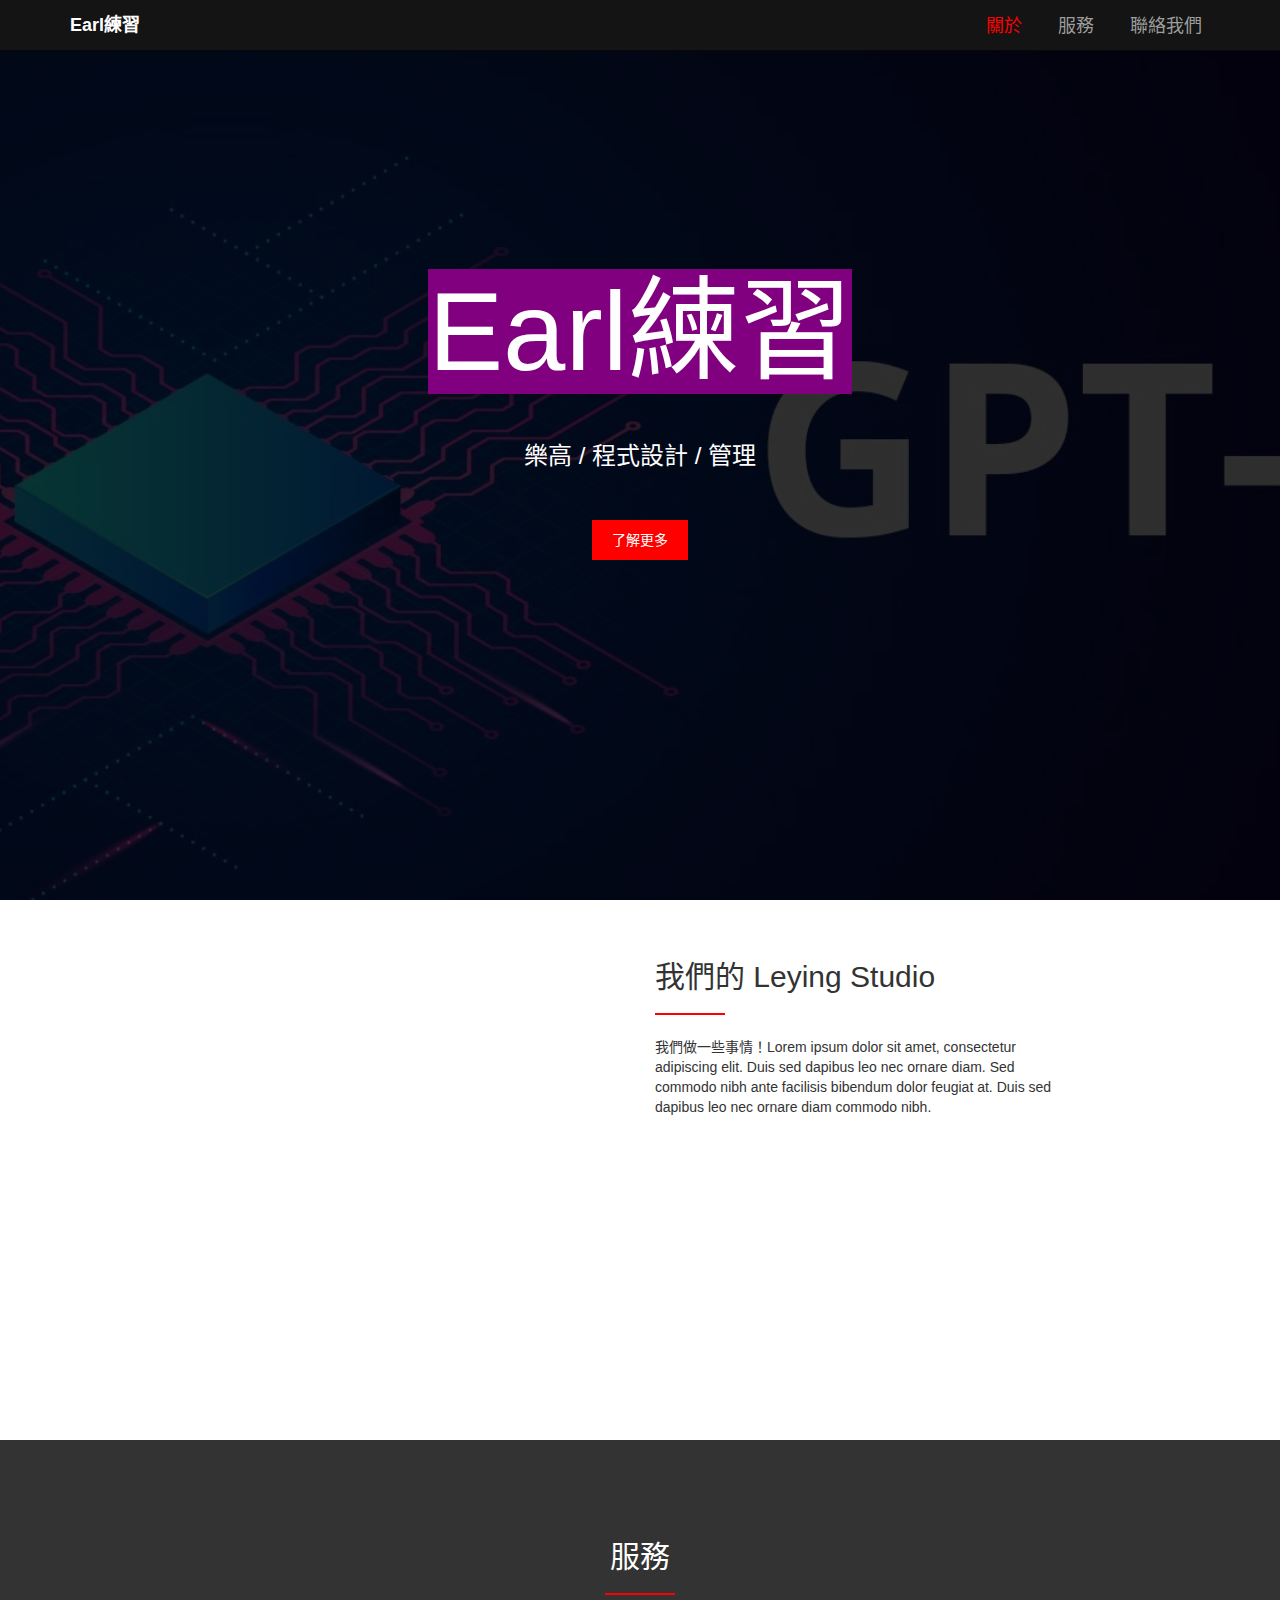
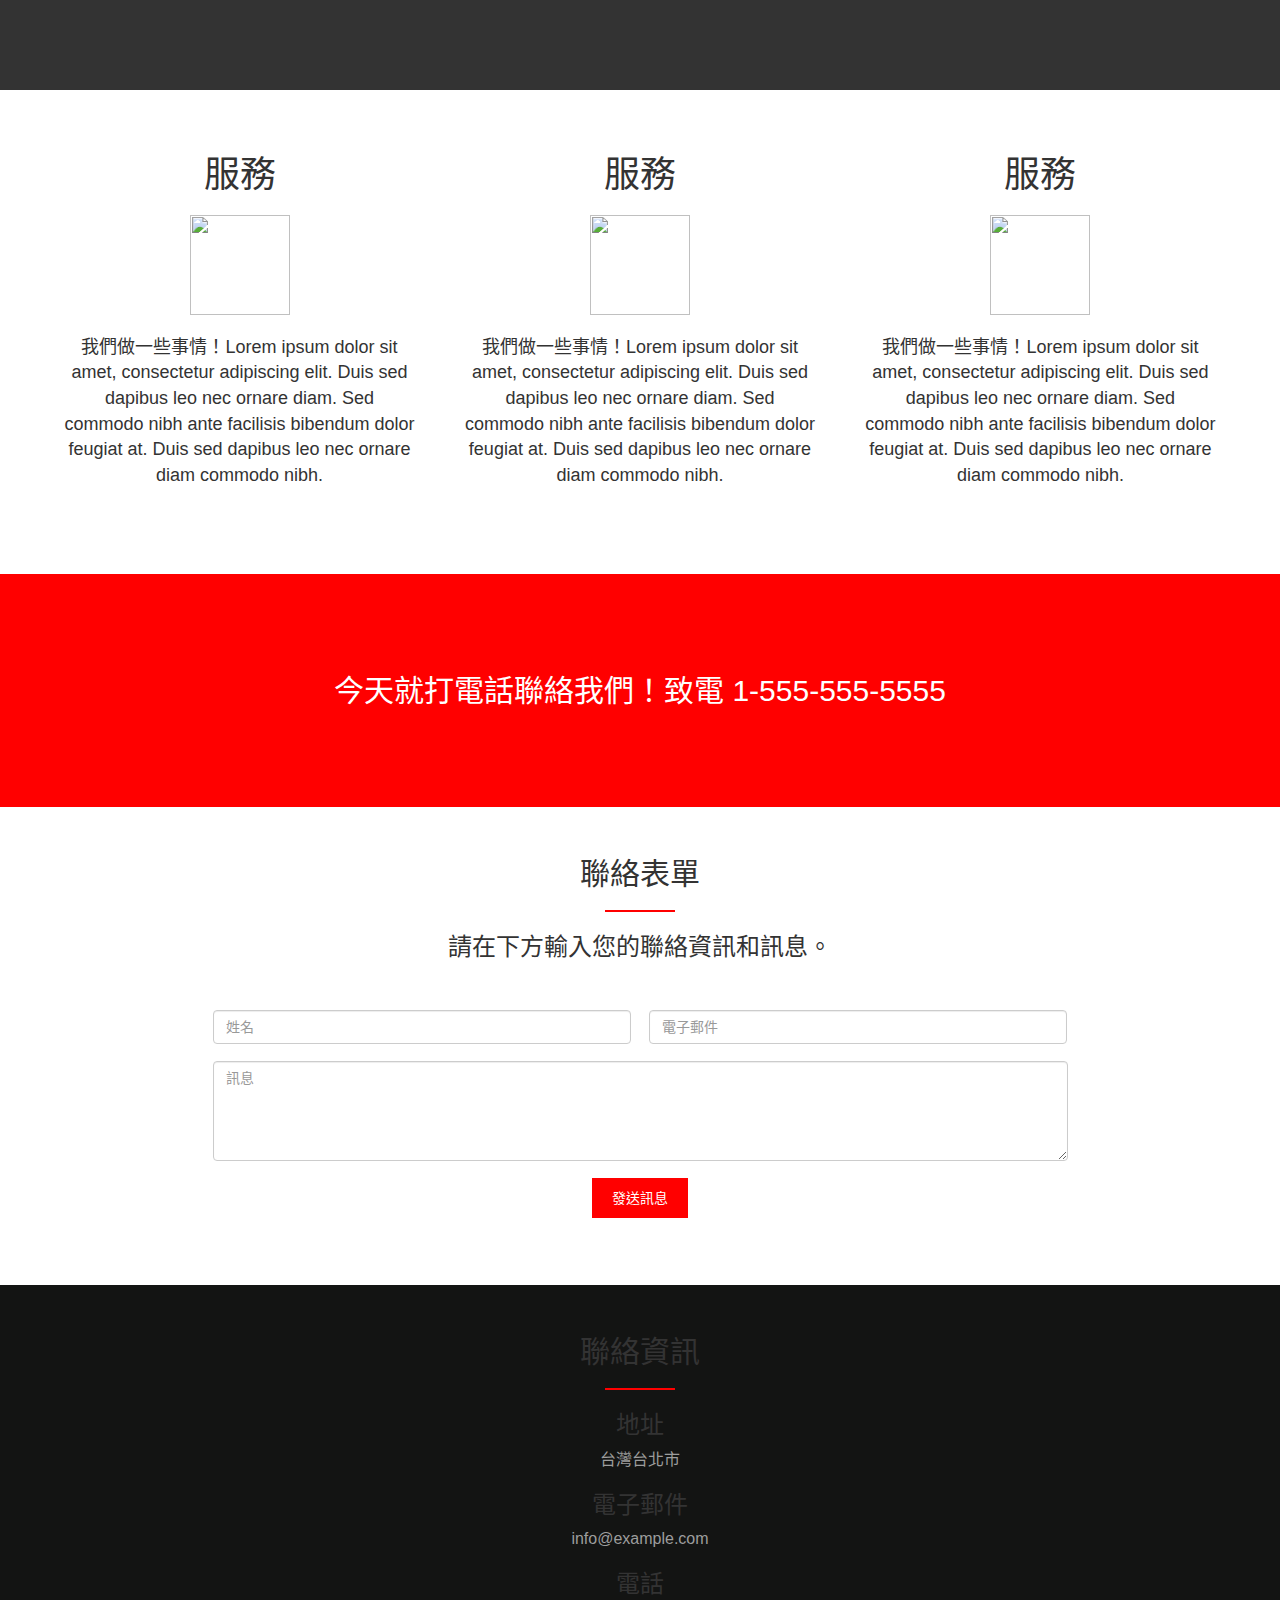
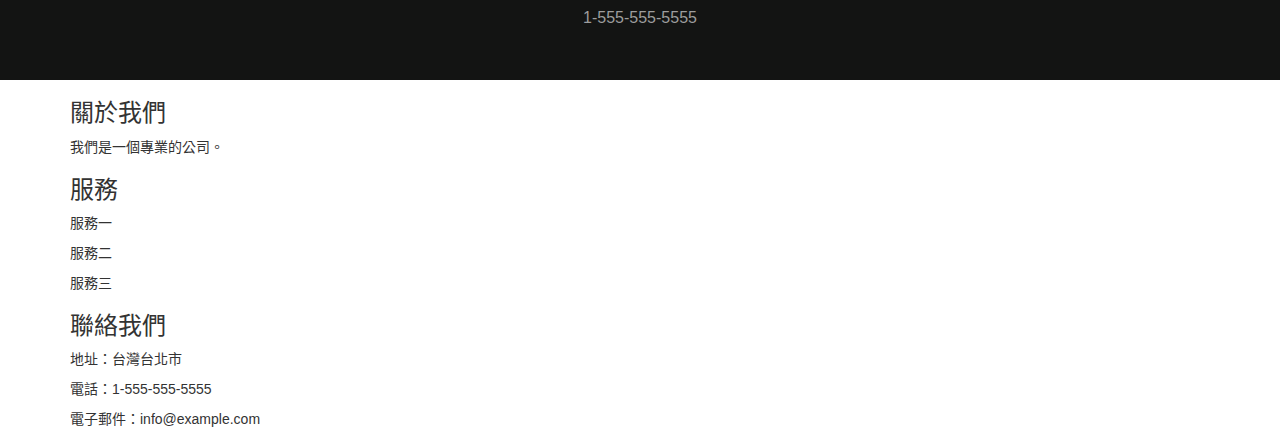
==== index.htm @ ca327021 "Add files via upload" ====
<!DOCTYPE html>
<html lang="zh-TW">
<head>
  <meta charset="UTF-8">
  <title>Earl練習</title>
  <link rel='stylesheet' href='https://fonts.googleapis.com/css?family=Open+Sans'>
  <link rel='stylesheet' href='https://maxcdn.bootstrapcdn.com/bootstrap/3.3.7/css/bootstrap.min.css'>
  <link rel="stylesheet" href="./style.css">
  <style>
    /* 自訂的樣式 */
  </style>
</head>
<body>
<!-- 頁面內容 -->
<!-- 導覽列 -->
<nav id="navigation" class="navbar navbar-inverse navbar-fixed-top">
  <div class="container">
    <div class="navbar-header">
      <a class="navbar-brand" href="#">Earl練習</a>
      <button type="button" class="navbar-toggle collapsed" data-toggle="collapse" data-target="#navbarButtons" aria-expanded="false">
        <span class="sr-only">Toggle navigation</span>
        <span class="icon-bar"></span>
        <span class="icon-bar"></span>
        <span class="icon-bar"></span>
      </button>
    </div>
    <div class="collapse navbar-collapse" id="navbarButtons">          
      <ul class="nav navbar-nav navbar-right">
        <li id="navAbout" class="btn navbar-btn navActive">關於</li>
        <li id="navServices" class="btn navbar-btn">服務</li>
        <li id="navContact" class="btn navbar-btn">聯絡我們</li>
      </ul>
    </div>
  </div>
</nav>

<!-- 頁面頂部圖片 -->
<div class="parallaxTop">
  <div class="jumboBanner shadow">
    <h1 class="banner"><span style="background-color: purple; color: white;">Earl練習</span></h1>
    <h3 class="motto">樂高 / 程式設計 / 管理</h3>
    <button id="bannerBtn" class="bannerBtn">了解更多</button>
  </div>
</div>

<!-- 關於區塊 -->
<div id="aboutBlock" class="container">
  <div id="aboutRow" class="row">
    <div class="aboutLeft col-xs-12 col-sm-6 cloak">
      <div class="row">
        <div class="col-md-3"></div>
        <div class="aboutImg col-md-9"></div>
      </div>
    </div>
    <div class="aboutRight col-xs-12 col-sm-6">
      <div class="row">
        <div class="col-md-9">            
          <h2>我們的 Leying Studio</h2>
          <hr />
          <p>我們做一些事情！Lorem ipsum dolor sit amet, consectetur adipiscing elit. Duis sed dapibus leo nec ornare diam. Sed commodo nibh ante facilisis bibendum dolor feugiat at. Duis sed dapibus leo nec ornare diam commodo nibh.</p>
        </div>
      </div>
      <div class="col-md-3"></div>          
    </div>
  </div>
</div>

<!-- 服務區塊 -->
<div id="servicesRow" class="parallaxSection">
  <div class="shadowSection">
    <h2>服務</h2>
    <hr />
  </div>
</div>
<div id="serviceBlocks" class="row">
  <div class="container">
    <div class="serviceBlock col-md-4">
      <h1>服務</h1>
      <img src="https://cdn0.iconfinder.com/data/icons/thinico/88/thinico-17-512.png" />
      <p>我們做一些事情！Lorem ipsum dolor sit amet, consectetur adipiscing elit. Duis sed dapibus leo nec ornare diam. Sed commodo nibh ante facilisis bibendum dolor feugiat at. Duis sed dapibus leo nec ornare diam commodo nibh.</p>
    </div>
    <div class="serviceBlock col-md-4">
      <h1>服務</h1>
      <img src="https://cdn0.iconfinder.com/data/icons/thinico/88/thinico-17-512.png" />
      <p>我們做一些事情！Lorem ipsum dolor sit amet, consectetur adipiscing elit. Duis sed dapibus leo nec ornare diam. Sed commodo nibh ante facilisis bibendum dolor feugiat at. Duis sed dapibus leo nec ornare diam commodo nibh.</p>
    </div>
    <div class="serviceBlock col-md-4">
      <h1>服務</h1>
      <img src="https://cdn0.iconfinder.com/data/icons/thinico/88/thinico-17-512.png" />
      <p>我們做一些事情！Lorem ipsum dolor sit amet, consectetur adipiscing elit. Duis sed dapibus leo nec ornare diam. Sed commodo nibh ante facilisis bibendum dolor feugiat at. Duis sed dapibus leo nec ornare diam commodo nibh.</p>
    </div>
  </div>
</div>

<!-- 聯絡表單 -->
<div id="phoneContact" class="phoneContact row">
  <div class="container">
    <h2>今天就打電話聯絡我們！致電 1-555-555-5555</h2>
  </div>
</div> 
<div class="container">               
  <div id="contactRow" class="contactForm row">
    <h2>聯絡表單</h2>
    <hr />
    <h3>請在下方輸入您的聯絡資訊和訊息。</h3>
    <form name="contactForm" class="form-group" action="#" method="POST">
      <input id="formName" name="name" class="inputInline form-control" type="text" placeholder="姓名" required />
      <input id="formEmail" name="email" class="inputInline form-control" type="email" placeholder="電子郵件" required />
      <textarea id="formMessage" name="message" class="form-control" type="text" placeholder="訊息" required></textarea>
      <input name="submit" class="bannerBtn" type="submit" value="發送訊息" />
    </form>
  </div>        
</div>

<!-- 聯絡資訊 -->
<div id="contactInfo" class="row">
  <div class="container">
    <div class="contactStack">
      <h2>聯絡資訊</h2>
      <hr />
      <div class="contactCol">
        <h3>地址</h3>
        <p>台灣台北市</p>
      </div>
      <div class="contactCol">
        <h3>電子郵件</h3>
        <p>info@example.com</p>
      </div>
      <div class="contactCol">
        <h3>電話</h3>
        <p>1-555-555-5555</p>
      </div>
    </div>
  </div>
</div>

<!-- 頁尾 -->
<footer id="footer" class="row">
  <div class="container">
    <div class="footerStack">
      <div class="footerCol">
        <h3>關於我們</h3>
        <p>我們是一個專業的公司。</p>
      </div>
      <div class="footerCol">
        <h3>服務</h3>
        <p>服務一</p>
        <p>服務二</p>
        <p>服務三</p>
      </div>
      <div class="footerCol">
        <h3>聯絡我們</h3>
        <p>地址：台灣台北市</p>
        <p>電話：1-555-555-5555</p>
        <p>電子郵件：info@example.com</p>
      </div>
    </div>
  </div>
</footer>

<script src="https://code.jquery.com/jquery-3.2.1.min.js"></script>
<script src="https://maxcdn.bootstrapcdn.com/bootstrap/3.3.7/js/bootstrap.min.js"></script>
<script src="./script.js"></script>
</body>
</html>
---- style.css ----
html {
  height: 100%;
}

body {
  overflow-x: hidden;
}

.cloak {
  display: block;
}

hr {
  width: 70px;
  border-color: #ff0000;
  border-width: 2px;
  height: 2px;
}

.bannerBtn {
  border: none;
  background: #ff0000;
  color: white;
  padding: 10px 20px;
}
.bannerBtn:hover {
  background: #536b25;
}

.inputInline {
  width: 49%;
  float: left;
}

.navbar-btn {
  padding-top: 13px;
  margin: 0 10px 0 0;
  color: #9d9d9d;
  font-size: 18px;
}
.navbar-btn:hover {
  color: #ff0000;
}

.navbar {
  background: #131413;
}
.navbar .navbar-toggle {
  border-color: #ff0000;
}
.navbar .navbar-toggle .icon-bar {
  background-color: #ff0000;
}
.navbar .navbar-brand {
  color: #ffffff;
  font-weight: 900;
}
.navbar .navbar-brand:hover {
  color: #ff0000;
}
.navbar .navActive {
  color: #ff0000;
}

.parallax, .parallaxSection, .parallaxTop {
  background-attachment: fixed;
  background-position: center;
  background-repeat: no-repeat;
  background-size: cover;
  padding: 0;
}
/* 放照片 */
.parallaxTop {
  background-image: url("2.jpg");
  min-height: 100vh;
}

.parallaxSection {
  min-height: 250px;
}

.shadow, .shadowSection {
  background: rgba(0, 0, 0, 0.8);
  min-height: 100vh;
  width: 100%;
}

.shadowSection {
  min-height: 250px;
}

.jumboBanner {
  text-align: center;
}
.jumboBanner .banner {
  color: white;
  padding-top: 30vh;
  text-align: center;
  font-family: sans-serif;
  font-size: 112px;
  margin-top: 0;
}
.jumboBanner .motto {
  color: white;
  margin: 50px auto;
}

#aboutBlock {
  width: 94%;
}

#aboutRow, .aboutLeft, .aboutRight, .aboutImg {
  min-height: 400px;
  margin: 20px auto;
}
#aboutRow hr, .aboutLeft hr, .aboutRight hr, .aboutImg hr {
  margin-left: 0;
  text-align: left;
}
#aboutRow .aboutImg, .aboutLeft .aboutImg, .aboutRight .aboutImg, .aboutImg .aboutImg {
  background-image: url("https://images.pexels.com/photos/59628/pexels-photo-59628.jpeg?w=1260&h=750&auto=compress&cs=tinysrgb");
  background-repeat: no-repeat;
  background-size: 90% 90%;
}

#servicesRow {
  background-image: url("https://images.pexels.com/photos/247932/pexels-photo-247932.jpeg?w=1260&h=750&auto=compress&cs=tinysrgb");
  text-align: center;
  color: white;
}
#servicesRow h2 {
  padding-top: 100px;
}

#serviceBlocks .container {
  width: 94%;
}

.serviceBlock {
  text-align: center;
  margin: 20px auto 50px auto;
  padding: 25px;
}
.serviceBlock img {
  width: 100px;
  height: 100px;
  margin: 10px 0 20px 0;
}
.serviceBlock p {
  font-size: 18px;
}

.phoneContact {
  background: #ff0000;
  text-align: center;
  color: white;
  min-height: 200px;
}
.phoneContact h2 {
  margin: 100px 0;
}

#formMessage {
  margin-bottom: 2%;
  height: 100px;
  max-width: 100%;
}

.contactForm {
  margin: 50px auto;
  text-align: center;
}
.contactForm h2 {
  margin: 0 auto;
}
.contactForm form {
  width: 75%;
  margin: 50px auto 0 auto;
}
.contactForm form input {
  margin-bottom: 2%;
}
.contactForm form input[name=name] {
  margin-right: 2%;
}

#contactInfo {
  background: #131413;
  min-height: 200px;
}
#contactInfo .contactStack {
  margin: 50px 0;
  text-align: center;
  font-size: 16px;
}
#contactInfo h4 {
  color: #ff0000;
}
#contactInfo p {
  color: #9d9d9d;
}

#copyright {
  background: #ff0000;
  min-height: 125px;
  text-align: center;
  color: white;
}
#copyright #facebook {
  background-image: url("http://www.iconarchive.com/download/i54037/danleech/simple/facebook.ico");
  background-size: cover;
  background-repeat: no-repeat;
}
#copyright #twitter {
  background-image: url("http://www.freeiconspng.com/uploads/twitter-icon-twitter-icon-7.png");
  background-size: cover;
  background-repeat: no-repeat;
}
#copyright #linkedin {
  background-image: url("https://pbs.twimg.com/profile_images/614583061448036352/CBpFkPaz.png");
  background-size: cover;
  background-repeat: no-repeat;
}
#copyright .social, #copyright img {
  height: 50px;
  width: 50px;
  border: none;
  margin: 30px 5px 0px 5px;
}
#copyright p {
  margin: 30px 0;
}

@media screen and (max-width: 766px) {
  .jumboBanner .banner {
    font-size: 72px;
  }

  .cloak {
    display: none;
  }
}
@media screen and (max-width: 500px) {
  .inputInline {
    width: 100%;
    float: none;
  }

  form input {
    margin-bottom: 5%;
  }

  input[name=submit] {
    width: 100%;
  }

  input[name=name] {
    margin-right: 0%;
  }
}
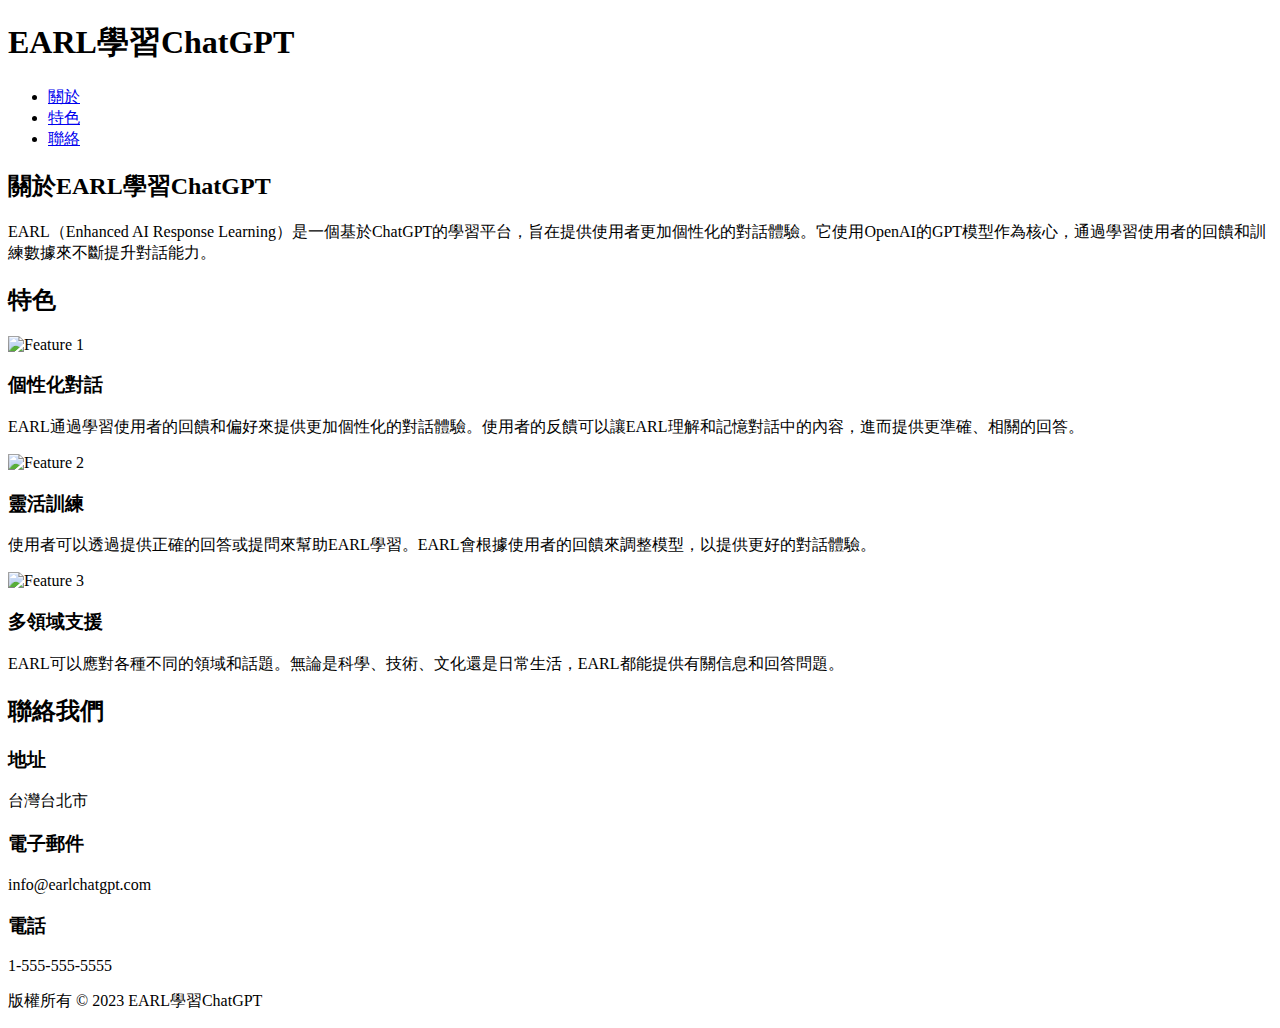
==== commit e8e87c72: "Update index.htm" ====
--- a/index.htm
+++ b/index.htm
@@ -1,165 +1,73 @@
 <!DOCTYPE html>
-<html lang="zh-TW">
+<html>
 <head>
-  <meta charset="UTF-8">
-  <title>Earl練習</title>
-  <link rel='stylesheet' href='https://fonts.googleapis.com/css?family=Open+Sans'>
-  <link rel='stylesheet' href='https://maxcdn.bootstrapcdn.com/bootstrap/3.3.7/css/bootstrap.min.css'>
-  <link rel="stylesheet" href="./style.css">
-  <style>
-    /* 自訂的樣式 */
-  </style>
+  <title>EARL學習ChatGPT網站</title>
+  <link rel="stylesheet" type="text/css" href="styles.css">
 </head>
 <body>
-<!-- 頁面內容 -->
-<!-- 導覽列 -->
-<nav id="navigation" class="navbar navbar-inverse navbar-fixed-top">
-  <div class="container">
-    <div class="navbar-header">
-      <a class="navbar-brand" href="#">Earl練習</a>
-      <button type="button" class="navbar-toggle collapsed" data-toggle="collapse" data-target="#navbarButtons" aria-expanded="false">
-        <span class="sr-only">Toggle navigation</span>
-        <span class="icon-bar"></span>
-        <span class="icon-bar"></span>
-        <span class="icon-bar"></span>
-      </button>
+  <header>
+    <h1>EARL學習ChatGPT</h1>
+    <nav>
+      <ul>
+        <li><a href="#about">關於</a></li>
+        <li><a href="#features">特色</a></li>
+        <li><a href="#contact">聯絡</a></li>
+      </ul>
+    </nav>
+  </header>
+
+  <section id="about">
+    <div class="container">
+      <h2>關於EARL學習ChatGPT</h2>
+      <p>EARL（Enhanced AI Response Learning）是一個基於ChatGPT的學習平台，旨在提供使用者更加個性化的對話體驗。它使用OpenAI的GPT模型作為核心，通過學習使用者的回饋和訓練數據來不斷提升對話能力。</p>
     </div>
-    <div class="collapse navbar-collapse" id="navbarButtons">          
-      <ul class="nav navbar-nav navbar-right">
-        <li id="navAbout" class="btn navbar-btn navActive">關於</li>
-        <li id="navServices" class="btn navbar-btn">服務</li>
-        <li id="navContact" class="btn navbar-btn">聯絡我們</li>
-      </ul>
-    </div>
-  </div>
-</nav>
+  </section>
 
-<!-- 頁面頂部圖片 -->
-<div class="parallaxTop">
-  <div class="jumboBanner shadow">
-    <h1 class="banner"><span style="background-color: purple; color: white;">Earl練習</span></h1>
-    <h3 class="motto">樂高 / 程式設計 / 管理</h3>
-    <button id="bannerBtn" class="bannerBtn">了解更多</button>
-  </div>
-</div>
-
-<!-- 關於區塊 -->
-<div id="aboutBlock" class="container">
-  <div id="aboutRow" class="row">
-    <div class="aboutLeft col-xs-12 col-sm-6 cloak">
-      <div class="row">
-        <div class="col-md-3"></div>
-        <div class="aboutImg col-md-9"></div>
+  <section id="features">
+    <div class="container">
+      <h2>特色</h2>
+      <div class="feature">
+        <img src="feature1.png" alt="Feature 1">
+        <h3>個性化對話</h3>
+        <p>EARL通過學習使用者的回饋和偏好來提供更加個性化的對話體驗。使用者的反饋可以讓EARL理解和記憶對話中的內容，進而提供更準確、相關的回答。</p>
+      </div>
+      <div class="feature">
+        <img src="feature2.png" alt="Feature 2">
+        <h3>靈活訓練</h3>
+        <p>使用者可以透過提供正確的回答或提問來幫助EARL學習。EARL會根據使用者的回饋來調整模型，以提供更好的對話體驗。</p>
+      </div>
+      <div class="feature">
+        <img src="feature3.png" alt="Feature 3">
+        <h3>多領域支援</h3>
+        <p>EARL可以應對各種不同的領域和話題。無論是科學、技術、文化還是日常生活，EARL都能提供有關信息和回答問題。</p>
       </div>
     </div>
-    <div class="aboutRight col-xs-12 col-sm-6">
-      <div class="row">
-        <div class="col-md-9">            
-          <h2>我們的 Leying Studio</h2>
-          <hr />
-          <p>我們做一些事情！Lorem ipsum dolor sit amet, consectetur adipiscing elit. Duis sed dapibus leo nec ornare diam. Sed commodo nibh ante facilisis bibendum dolor feugiat at. Duis sed dapibus leo nec ornare diam commodo nibh.</p>
-        </div>
-      </div>
-      <div class="col-md-3"></div>          
-    </div>
-  </div>
-</div>
+  </section>
 
-<!-- 服務區塊 -->
-<div id="servicesRow" class="parallaxSection">
-  <div class="shadowSection">
-    <h2>服務</h2>
-    <hr />
-  </div>
-</div>
-<div id="serviceBlocks" class="row">
-  <div class="container">
-    <div class="serviceBlock col-md-4">
-      <h1>服務</h1>
-      <img src="https://cdn0.iconfinder.com/data/icons/thinico/88/thinico-17-512.png" />
-      <p>我們做一些事情！Lorem ipsum dolor sit amet, consectetur adipiscing elit. Duis sed dapibus leo nec ornare diam. Sed commodo nibh ante facilisis bibendum dolor feugiat at. Duis sed dapibus leo nec ornare diam commodo nibh.</p>
-    </div>
-    <div class="serviceBlock col-md-4">
-      <h1>服務</h1>
-      <img src="https://cdn0.iconfinder.com/data/icons/thinico/88/thinico-17-512.png" />
-      <p>我們做一些事情！Lorem ipsum dolor sit amet, consectetur adipiscing elit. Duis sed dapibus leo nec ornare diam. Sed commodo nibh ante facilisis bibendum dolor feugiat at. Duis sed dapibus leo nec ornare diam commodo nibh.</p>
-    </div>
-    <div class="serviceBlock col-md-4">
-      <h1>服務</h1>
-      <img src="https://cdn0.iconfinder.com/data/icons/thinico/88/thinico-17-512.png" />
-      <p>我們做一些事情！Lorem ipsum dolor sit amet, consectetur adipiscing elit. Duis sed dapibus leo nec ornare diam. Sed commodo nibh ante facilisis bibendum dolor feugiat at. Duis sed dapibus leo nec ornare diam commodo nibh.</p>
-    </div>
-  </div>
-</div>
-
-<!-- 聯絡表單 -->
-<div id="phoneContact" class="phoneContact row">
-  <div class="container">
-    <h2>今天就打電話聯絡我們！致電 1-555-555-5555</h2>
-  </div>
-</div> 
-<div class="container">               
-  <div id="contactRow" class="contactForm row">
-    <h2>聯絡表單</h2>
-    <hr />
-    <h3>請在下方輸入您的聯絡資訊和訊息。</h3>
-    <form name="contactForm" class="form-group" action="#" method="POST">
-      <input id="formName" name="name" class="inputInline form-control" type="text" placeholder="姓名" required />
-      <input id="formEmail" name="email" class="inputInline form-control" type="email" placeholder="電子郵件" required />
-      <textarea id="formMessage" name="message" class="form-control" type="text" placeholder="訊息" required></textarea>
-      <input name="submit" class="bannerBtn" type="submit" value="發送訊息" />
-    </form>
-  </div>        
-</div>
-
-<!-- 聯絡資訊 -->
-<div id="contactInfo" class="row">
-  <div class="container">
-    <div class="contactStack">
-      <h2>聯絡資訊</h2>
-      <hr />
+  <section id="contact">
+    <div class="container">
+      <h2>聯絡我們</h2>
       <div class="contactCol">
         <h3>地址</h3>
         <p>台灣台北市</p>
       </div>
       <div class="contactCol">
         <h3>電子郵件</h3>
-        <p>info@example.com</p>
+        <p>info@earlchatgpt.com</p>
       </div>
       <div class="contactCol">
         <h3>電話</h3>
         <p>1-555-555-5555</p>
       </div>
     </div>
-  </div>
-</div>
+  </section>
 
-<!-- 頁尾 -->
-<footer id="footer" class="row">
-  <div class="container">
-    <div class="footerStack">
-      <div class="footerCol">
-        <h3>關於我們</h3>
-        <p>我們是一個專業的公司。</p>
-      </div>
-      <div class="footerCol">
-        <h3>服務</h3>
-        <p>服務一</p>
-        <p>服務二</p>
-        <p>服務三</p>
-      </div>
-      <div class="footerCol">
-        <h3>聯絡我們</h3>
-        <p>地址：台灣台北市</p>
-        <p>電話：1-555-555-5555</p>
-        <p>電子郵件：info@example.com</p>
-      </div>
+  <footer>
+    <div class="container">
+      <p>版權所有 &copy; 2023 EARL學習ChatGPT</p>
     </div>
-  </div>
-</footer>
+  </footer>
 
-<script src="https://code.jquery.com/jquery-3.2.1.min.js"></script>
-<script src="https://maxcdn.bootstrapcdn.com/bootstrap/3.3.7/js/bootstrap.min.js"></script>
-<script src="./script.js"></script>
+  <script src="script.js"></script>
 </body>
 </html>
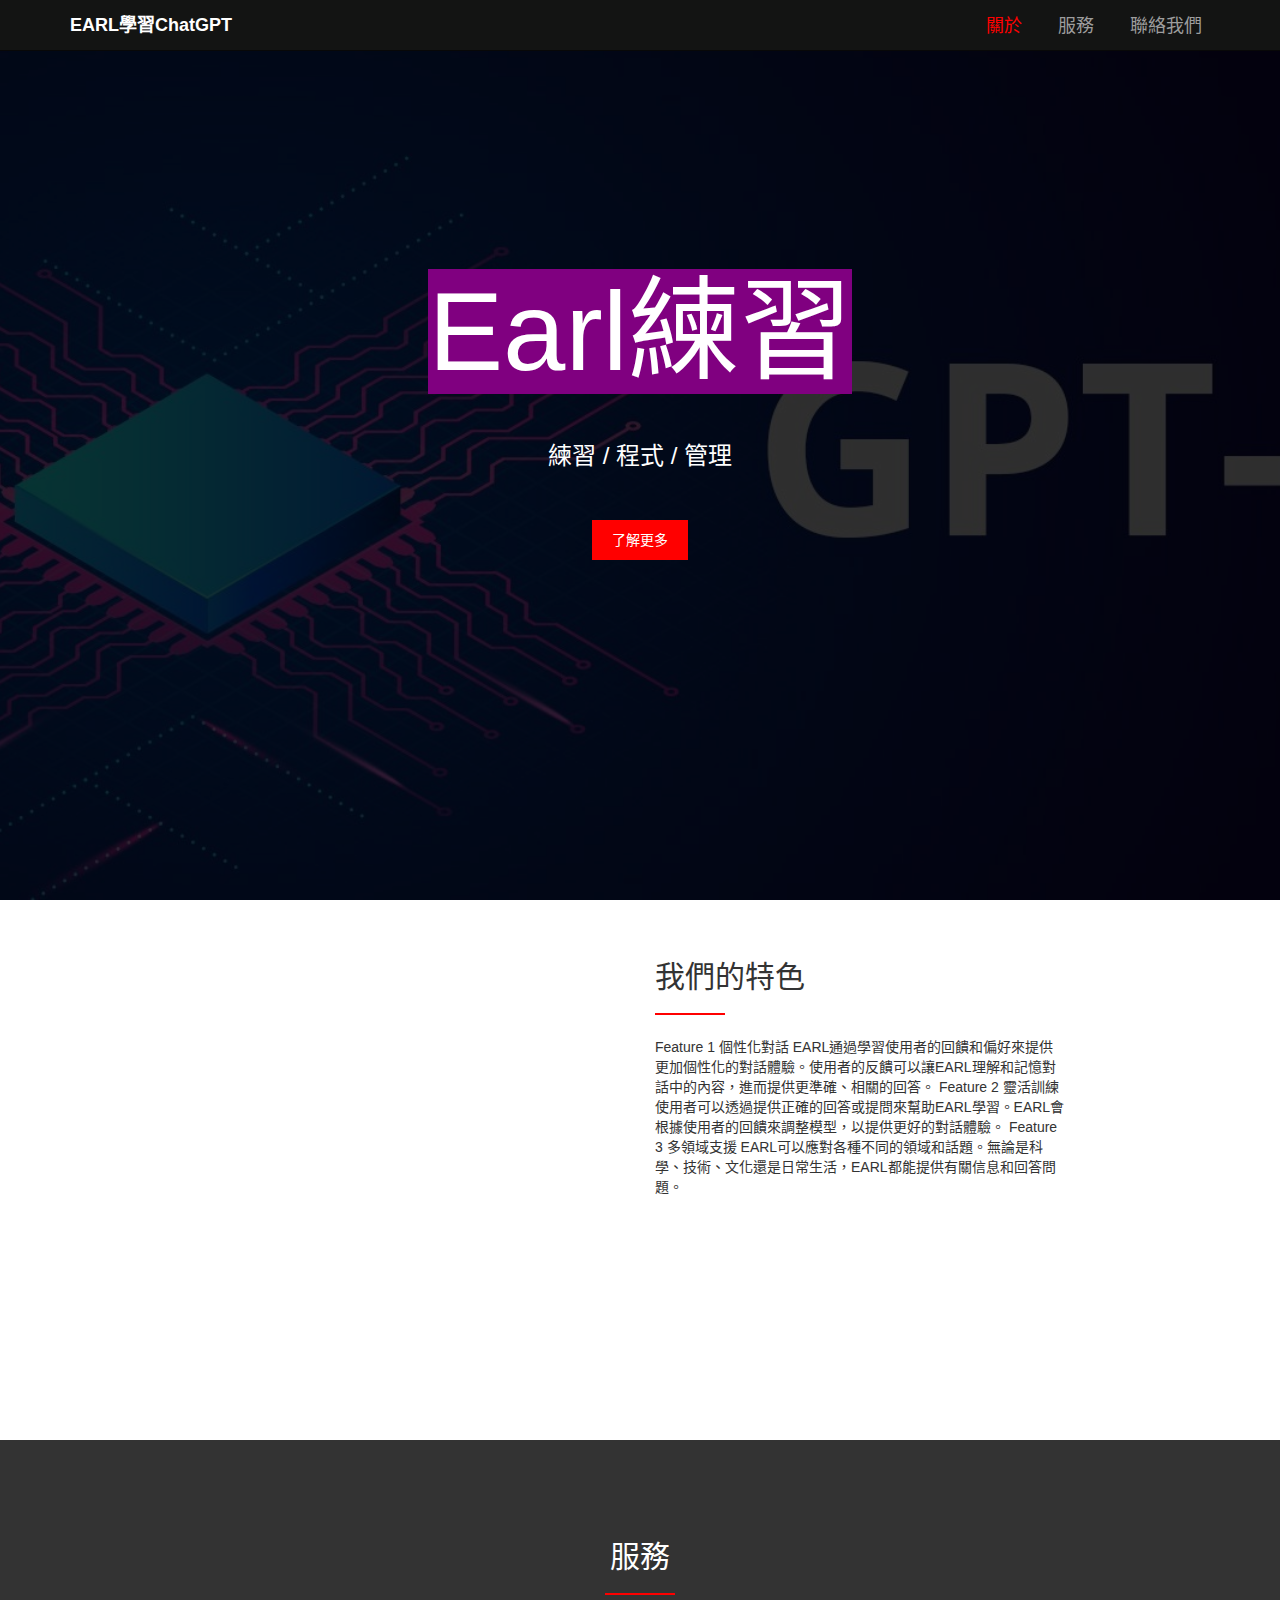
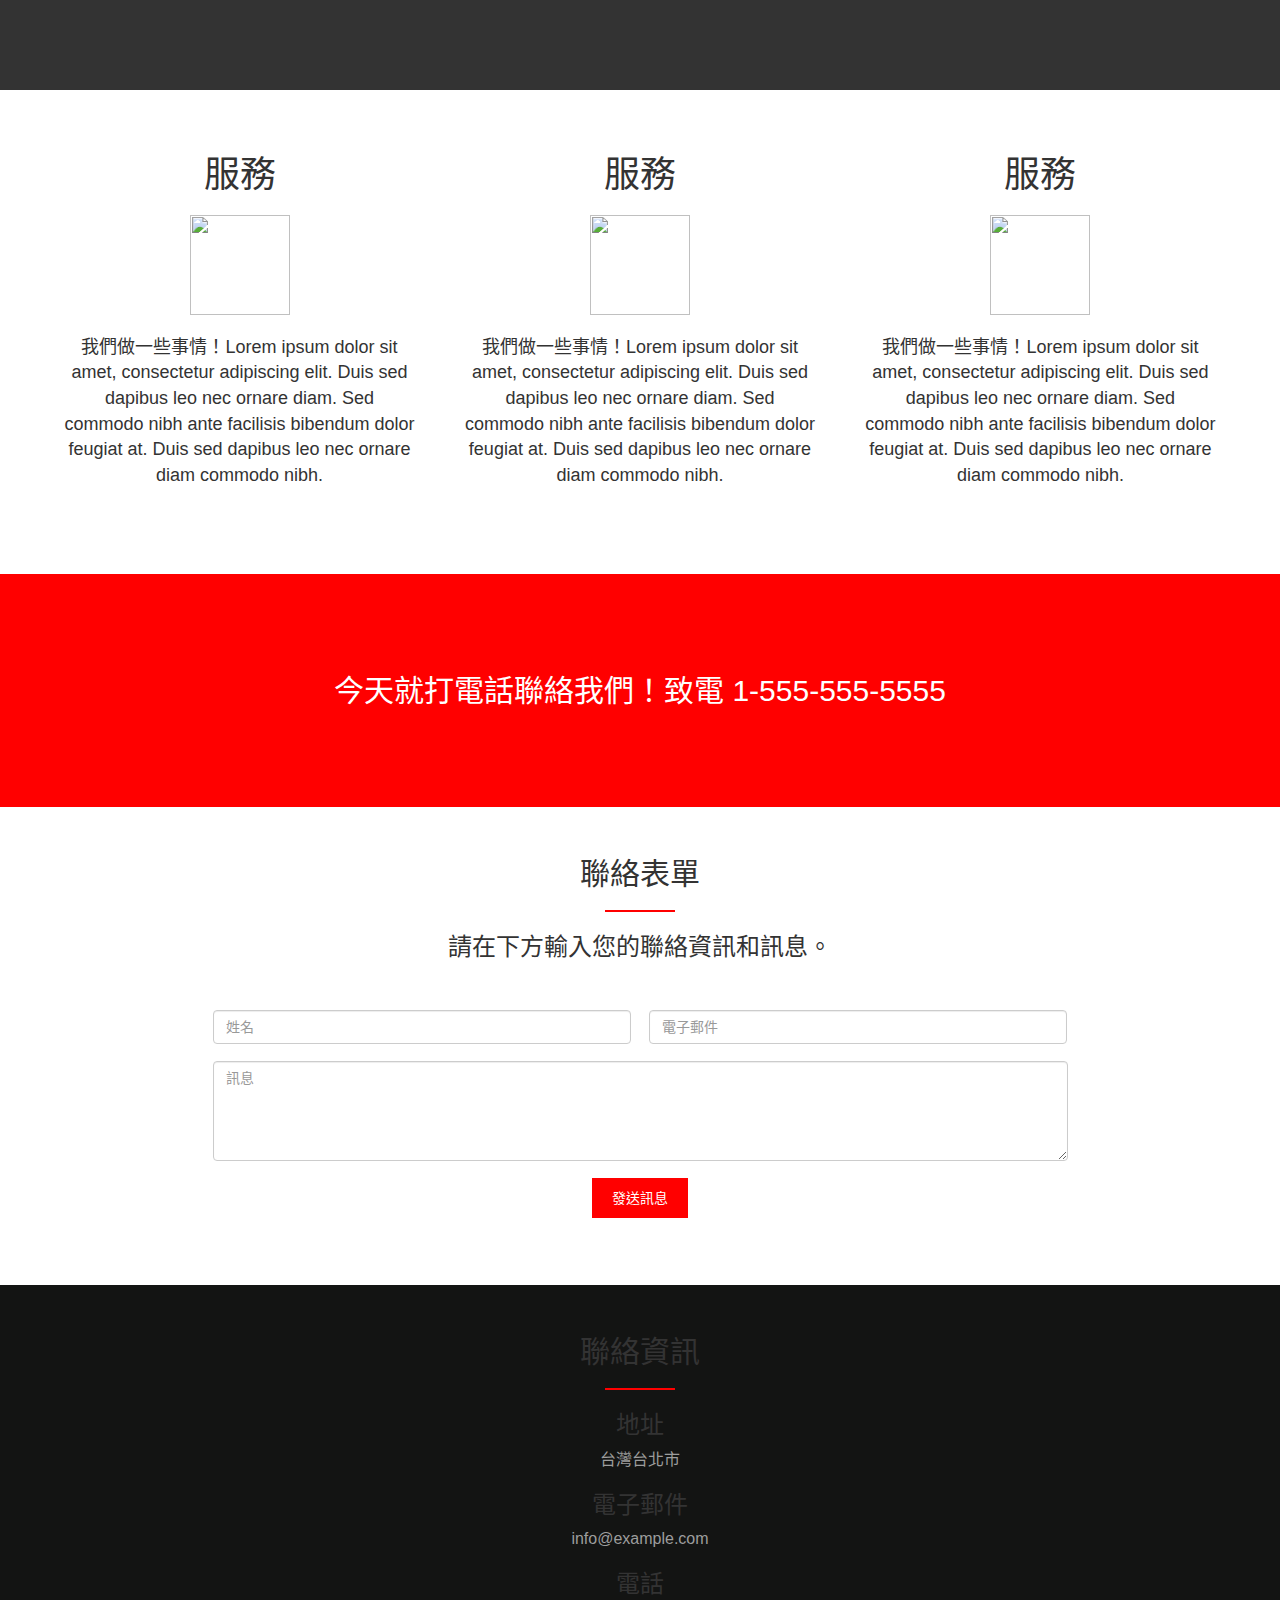
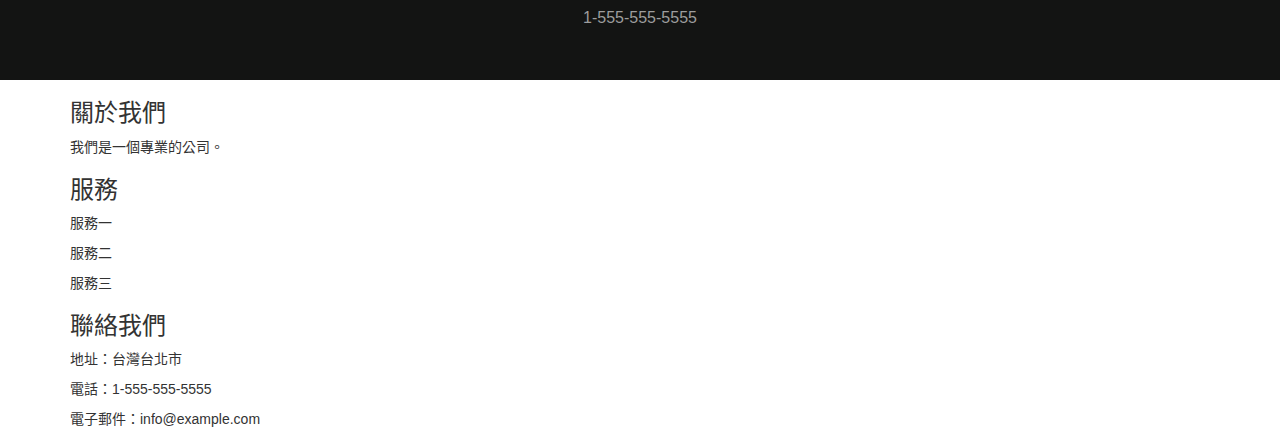
==== commit d68a7396: "Update index.htm" ====
--- a/index.htm
+++ b/index.htm
@@ -1,73 +1,176 @@
 <!DOCTYPE html>
-<html>
+<html lang="zh-TW">
 <head>
-  <title>EARL學習ChatGPT網站</title>
-  <link rel="stylesheet" type="text/css" href="styles.css">
+  <meta charset="UTF-8">
+  <title>EARL學習ChatGPT</title>
+  <link rel='stylesheet' href='https://fonts.googleapis.com/css?family=Open+Sans'>
+  <link rel='stylesheet' href='https://maxcdn.bootstrapcdn.com/bootstrap/3.3.7/css/bootstrap.min.css'>
+  <link rel="stylesheet" href="./style.css">
+  <style>
+    /* 自訂的樣式 */
+  </style>
 </head>
 <body>
-  <header>
-    <h1>EARL學習ChatGPT</h1>
-    <nav>
-      <ul>
-        <li><a href="#about">關於</a></li>
-        <li><a href="#features">特色</a></li>
-        <li><a href="#contact">聯絡</a></li>
+<!-- 頁面內容 -->
+<!-- 導覽列 -->
+<nav id="navigation" class="navbar navbar-inverse navbar-fixed-top">
+  <div class="container">
+    <div class="navbar-header">
+      <a class="navbar-brand" href="#">EARL學習ChatGPT</a>
+      <button type="button" class="navbar-toggle collapsed" data-toggle="collapse" data-target="#navbarButtons" aria-expanded="false">
+        <span class="sr-only">Toggle navigation</span>
+        <span class="icon-bar"></span>
+        <span class="icon-bar"></span>
+        <span class="icon-bar"></span>
+      </button>
+    </div>
+    <div class="collapse navbar-collapse" id="navbarButtons">          
+      <ul class="nav navbar-nav navbar-right">
+        <li id="navAbout" class="btn navbar-btn navActive">關於</li>
+        <li id="navServices" class="btn navbar-btn">服務</li>
+        <li id="navContact" class="btn navbar-btn">聯絡我們</li>
       </ul>
-    </nav>
-  </header>
+    </div>
+  </div>
+</nav>
 
-  <section id="about">
-    <div class="container">
-      <h2>關於EARL學習ChatGPT</h2>
-      <p>EARL（Enhanced AI Response Learning）是一個基於ChatGPT的學習平台，旨在提供使用者更加個性化的對話體驗。它使用OpenAI的GPT模型作為核心，通過學習使用者的回饋和訓練數據來不斷提升對話能力。</p>
-    </div>
-  </section>
+<!-- 頁面頂部圖片 -->
+<div class="parallaxTop">
+  <div class="jumboBanner shadow">
+    <h1 class="banner"><span style="background-color: purple; color: white;">Earl練習</span></h1>
+    <h3 class="motto">練習 / 程式 / 管理</h3>
+    <button id="bannerBtn" class="bannerBtn">了解更多</button>
+  </div>
+</div>
 
-  <section id="features">
-    <div class="container">
-      <h2>特色</h2>
-      <div class="feature">
-        <img src="feature1.png" alt="Feature 1">
-        <h3>個性化對話</h3>
-        <p>EARL通過學習使用者的回饋和偏好來提供更加個性化的對話體驗。使用者的反饋可以讓EARL理解和記憶對話中的內容，進而提供更準確、相關的回答。</p>
-      </div>
-      <div class="feature">
-        <img src="feature2.png" alt="Feature 2">
-        <h3>靈活訓練</h3>
-        <p>使用者可以透過提供正確的回答或提問來幫助EARL學習。EARL會根據使用者的回饋來調整模型，以提供更好的對話體驗。</p>
-      </div>
-      <div class="feature">
-        <img src="feature3.png" alt="Feature 3">
-        <h3>多領域支援</h3>
-        <p>EARL可以應對各種不同的領域和話題。無論是科學、技術、文化還是日常生活，EARL都能提供有關信息和回答問題。</p>
+<!-- 關於區塊 -->
+<div id="aboutBlock" class="container">
+  <div id="aboutRow" class="row">
+    <div class="aboutLeft col-xs-12 col-sm-6 cloak">
+      <div class="row">
+        <div class="col-md-3"></div>
+        <div class="aboutImg col-md-9"></div>
       </div>
     </div>
-  </section>
+    <div class="aboutRight col-xs-12 col-sm-6">
+      <div class="row">
+        <div class="col-md-9">            
+          <h2>我們的特色</h2>
+          <hr />
+          <p>
+Feature 1
+個性化對話
+EARL通過學習使用者的回饋和偏好來提供更加個性化的對話體驗。使用者的反饋可以讓EARL理解和記憶對話中的內容，進而提供更準確、相關的回答。
 
-  <section id="contact">
-    <div class="container">
-      <h2>聯絡我們</h2>
+Feature 2
+靈活訓練
+使用者可以透過提供正確的回答或提問來幫助EARL學習。EARL會根據使用者的回饋來調整模型，以提供更好的對話體驗。
+
+Feature 3
+多領域支援
+EARL可以應對各種不同的領域和話題。無論是科學、技術、文化還是日常生活，EARL都能提供有關信息和回答問題。</p>
+        </div>
+      </div>
+      <div class="col-md-3"></div>          
+    </div>
+  </div>
+</div>
+
+<!-- 服務區塊 -->
+<div id="servicesRow" class="parallaxSection">
+  <div class="shadowSection">
+    <h2>服務</h2>
+    <hr />
+  </div>
+</div>
+<div id="serviceBlocks" class="row">
+  <div class="container">
+    <div class="serviceBlock col-md-4">
+      <h1>服務</h1>
+      <img src="https://cdn0.iconfinder.com/data/icons/thinico/88/thinico-17-512.png" />
+      <p>我們做一些事情！Lorem ipsum dolor sit amet, consectetur adipiscing elit. Duis sed dapibus leo nec ornare diam. Sed commodo nibh ante facilisis bibendum dolor feugiat at. Duis sed dapibus leo nec ornare diam commodo nibh.</p>
+    </div>
+    <div class="serviceBlock col-md-4">
+      <h1>服務</h1>
+      <img src="https://cdn0.iconfinder.com/data/icons/thinico/88/thinico-17-512.png" />
+      <p>我們做一些事情！Lorem ipsum dolor sit amet, consectetur adipiscing elit. Duis sed dapibus leo nec ornare diam. Sed commodo nibh ante facilisis bibendum dolor feugiat at. Duis sed dapibus leo nec ornare diam commodo nibh.</p>
+    </div>
+    <div class="serviceBlock col-md-4">
+      <h1>服務</h1>
+      <img src="https://cdn0.iconfinder.com/data/icons/thinico/88/thinico-17-512.png" />
+      <p>我們做一些事情！Lorem ipsum dolor sit amet, consectetur adipiscing elit. Duis sed dapibus leo nec ornare diam. Sed commodo nibh ante facilisis bibendum dolor feugiat at. Duis sed dapibus leo nec ornare diam commodo nibh.</p>
+    </div>
+  </div>
+</div>
+
+<!-- 聯絡表單 -->
+<div id="phoneContact" class="phoneContact row">
+  <div class="container">
+    <h2>今天就打電話聯絡我們！致電 1-555-555-5555</h2>
+  </div>
+</div> 
+<div class="container">               
+  <div id="contactRow" class="contactForm row">
+    <h2>聯絡表單</h2>
+    <hr />
+    <h3>請在下方輸入您的聯絡資訊和訊息。</h3>
+    <form name="contactForm" class="form-group" action="#" method="POST">
+      <input id="formName" name="name" class="inputInline form-control" type="text" placeholder="姓名" required />
+      <input id="formEmail" name="email" class="inputInline form-control" type="email" placeholder="電子郵件" required />
+      <textarea id="formMessage" name="message" class="form-control" type="text" placeholder="訊息" required></textarea>
+      <input name="submit" class="bannerBtn" type="submit" value="發送訊息" />
+    </form>
+  </div>        
+</div>
+
+<!-- 聯絡資訊 -->
+<div id="contactInfo" class="row">
+  <div class="container">
+    <div class="contactStack">
+      <h2>聯絡資訊</h2>
+      <hr />
       <div class="contactCol">
         <h3>地址</h3>
         <p>台灣台北市</p>
       </div>
       <div class="contactCol">
         <h3>電子郵件</h3>
-        <p>info@earlchatgpt.com</p>
+        <p>info@example.com</p>
       </div>
       <div class="contactCol">
         <h3>電話</h3>
         <p>1-555-555-5555</p>
       </div>
     </div>
-  </section>
+  </div>
+</div>
 
-  <footer>
-    <div class="container">
-      <p>版權所有 &copy; 2023 EARL學習ChatGPT</p>
+<!-- 頁尾 -->
+<footer id="footer" class="row">
+  <div class="container">
+    <div class="footerStack">
+      <div class="footerCol">
+        <h3>關於我們</h3>
+        <p>我們是一個專業的公司。</p>
+      </div>
+      <div class="footerCol">
+        <h3>服務</h3>
+        <p>服務一</p>
+        <p>服務二</p>
+        <p>服務三</p>
+      </div>
+      <div class="footerCol">
+        <h3>聯絡我們</h3>
+        <p>地址：台灣台北市</p>
+        <p>電話：1-555-555-5555</p>
+        <p>電子郵件：info@example.com</p>
+      </div>
     </div>
-  </footer>
+  </div>
+</footer>
 
-  <script src="script.js"></script>
+<script src="https://code.jquery.com/jquery-3.2.1.min.js"></script>
+<script src="https://maxcdn.bootstrapcdn.com/bootstrap/3.3.7/js/bootstrap.min.js"></script>
+<script src="./script.js"></script>
 </body>
 </html>
--- a/style.css
+++ b/style.css
@@ -0,0 +1,260 @@
+html {
+  height: 100%;
+}
+
+body {
+  overflow-x: hidden;
+}
+
+.cloak {
+  display: block;
+}
+
+hr {
+  width: 70px;
+  border-color: #ff0000;
+  border-width: 2px;
+  height: 2px;
+}
+
+.bannerBtn {
+  border: none;
+  background: #ff0000;
+  color: white;
+  padding: 10px 20px;
+}
+.bannerBtn:hover {
+  background: #536b25;
+}
+
+.inputInline {
+  width: 49%;
+  float: left;
+}
+
+.navbar-btn {
+  padding-top: 13px;
+  margin: 0 10px 0 0;
+  color: #9d9d9d;
+  font-size: 18px;
+}
+.navbar-btn:hover {
+  color: #ff0000;
+}
+
+.navbar {
+  background: #131413;
+}
+.navbar .navbar-toggle {
+  border-color: #ff0000;
+}
+.navbar .navbar-toggle .icon-bar {
+  background-color: #ff0000;
+}
+.navbar .navbar-brand {
+  color: #ffffff;
+  font-weight: 900;
+}
+.navbar .navbar-brand:hover {
+  color: #ff0000;
+}
+.navbar .navActive {
+  color: #ff0000;
+}
+
+.parallax, .parallaxSection, .parallaxTop {
+  background-attachment: fixed;
+  background-position: center;
+  background-repeat: no-repeat;
+  background-size: cover;
+  padding: 0;
+}
+/* 放照片 */
+.parallaxTop {
+  background-image: url("2.jpg");
+  min-height: 100vh;
+}
+
+.parallaxSection {
+  min-height: 250px;
+}
+
+.shadow, .shadowSection {
+  background: rgba(0, 0, 0, 0.8);
+  min-height: 100vh;
+  width: 100%;
+}
+
+.shadowSection {
+  min-height: 250px;
+}
+
+.jumboBanner {
+  text-align: center;
+}
+.jumboBanner .banner {
+  color: white;
+  padding-top: 30vh;
+  text-align: center;
+  font-family: sans-serif;
+  font-size: 112px;
+  margin-top: 0;
+}
+.jumboBanner .motto {
+  color: white;
+  margin: 50px auto;
+}
+
+#aboutBlock {
+  width: 94%;
+}
+
+#aboutRow, .aboutLeft, .aboutRight, .aboutImg {
+  min-height: 400px;
+  margin: 20px auto;
+}
+#aboutRow hr, .aboutLeft hr, .aboutRight hr, .aboutImg hr {
+  margin-left: 0;
+  text-align: left;
+}
+#aboutRow .aboutImg, .aboutLeft .aboutImg, .aboutRight .aboutImg, .aboutImg .aboutImg {
+  background-image: url("https://images.pexels.com/photos/59628/pexels-photo-59628.jpeg?w=1260&h=750&auto=compress&cs=tinysrgb");
+  background-repeat: no-repeat;
+  background-size: 90% 90%;
+}
+
+#servicesRow {
+  background-image: url("https://images.pexels.com/photos/247932/pexels-photo-247932.jpeg?w=1260&h=750&auto=compress&cs=tinysrgb");
+  text-align: center;
+  color: white;
+}
+#servicesRow h2 {
+  padding-top: 100px;
+}
+
+#serviceBlocks .container {
+  width: 94%;
+}
+
+.serviceBlock {
+  text-align: center;
+  margin: 20px auto 50px auto;
+  padding: 25px;
+}
+.serviceBlock img {
+  width: 100px;
+  height: 100px;
+  margin: 10px 0 20px 0;
+}
+.serviceBlock p {
+  font-size: 18px;
+}
+
+.phoneContact {
+  background: #ff0000;
+  text-align: center;
+  color: white;
+  min-height: 200px;
+}
+.phoneContact h2 {
+  margin: 100px 0;
+}
+
+#formMessage {
+  margin-bottom: 2%;
+  height: 100px;
+  max-width: 100%;
+}
+
+.contactForm {
+  margin: 50px auto;
+  text-align: center;
+}
+.contactForm h2 {
+  margin: 0 auto;
+}
+.contactForm form {
+  width: 75%;
+  margin: 50px auto 0 auto;
+}
+.contactForm form input {
+  margin-bottom: 2%;
+}
+.contactForm form input[name=name] {
+  margin-right: 2%;
+}
+
+#contactInfo {
+  background: #131413;
+  min-height: 200px;
+}
+#contactInfo .contactStack {
+  margin: 50px 0;
+  text-align: center;
+  font-size: 16px;
+}
+#contactInfo h4 {
+  color: #ff0000;
+}
+#contactInfo p {
+  color: #9d9d9d;
+}
+
+#copyright {
+  background: #ff0000;
+  min-height: 125px;
+  text-align: center;
+  color: white;
+}
+#copyright #facebook {
+  background-image: url("http://www.iconarchive.com/download/i54037/danleech/simple/facebook.ico");
+  background-size: cover;
+  background-repeat: no-repeat;
+}
+#copyright #twitter {
+  background-image: url("http://www.freeiconspng.com/uploads/twitter-icon-twitter-icon-7.png");
+  background-size: cover;
+  background-repeat: no-repeat;
+}
+#copyright #linkedin {
+  background-image: url("https://pbs.twimg.com/profile_images/614583061448036352/CBpFkPaz.png");
+  background-size: cover;
+  background-repeat: no-repeat;
+}
+#copyright .social, #copyright img {
+  height: 50px;
+  width: 50px;
+  border: none;
+  margin: 30px 5px 0px 5px;
+}
+#copyright p {
+  margin: 30px 0;
+}
+
+@media screen and (max-width: 766px) {
+  .jumboBanner .banner {
+    font-size: 72px;
+  }
+
+  .cloak {
+    display: none;
+  }
+}
+@media screen and (max-width: 500px) {
+  .inputInline {
+    width: 100%;
+    float: none;
+  }
+
+  form input {
+    margin-bottom: 5%;
+  }
+
+  input[name=submit] {
+    width: 100%;
+  }
+
+  input[name=name] {
+    margin-right: 0%;
+  }
+}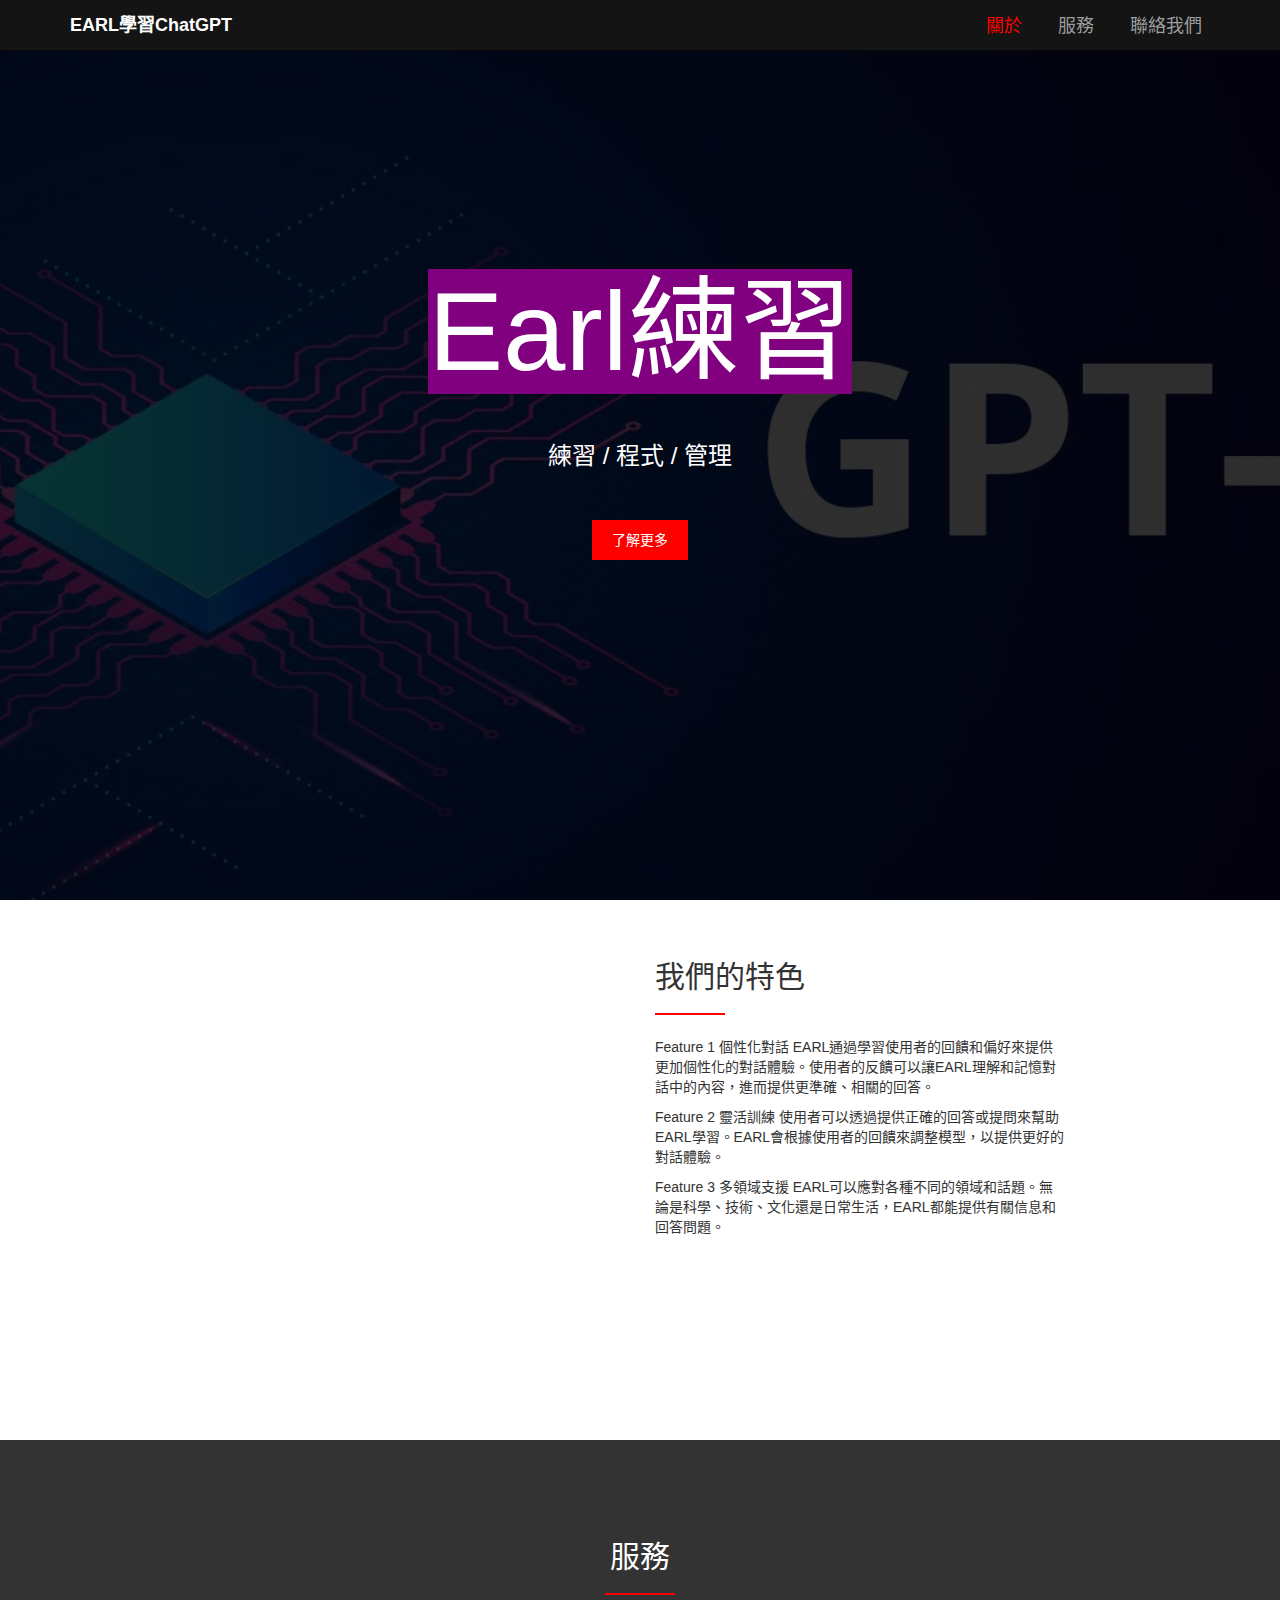
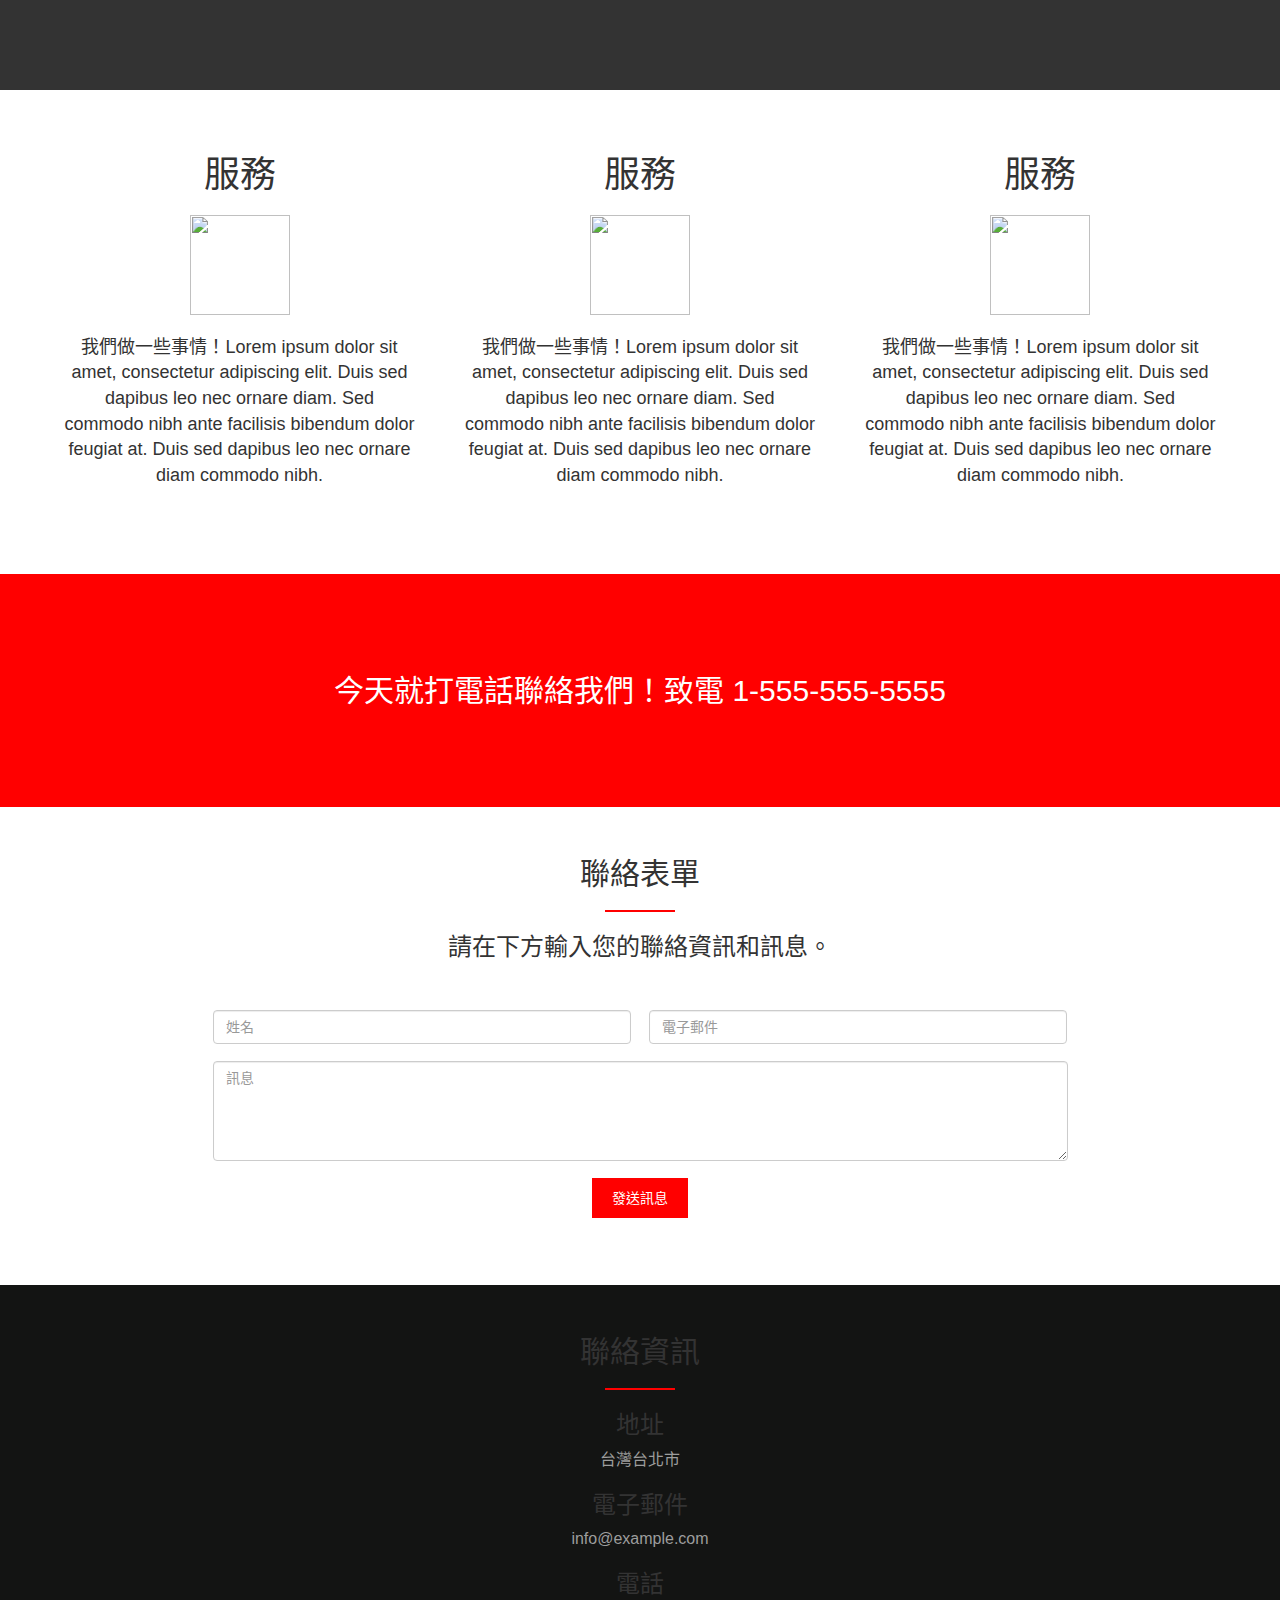
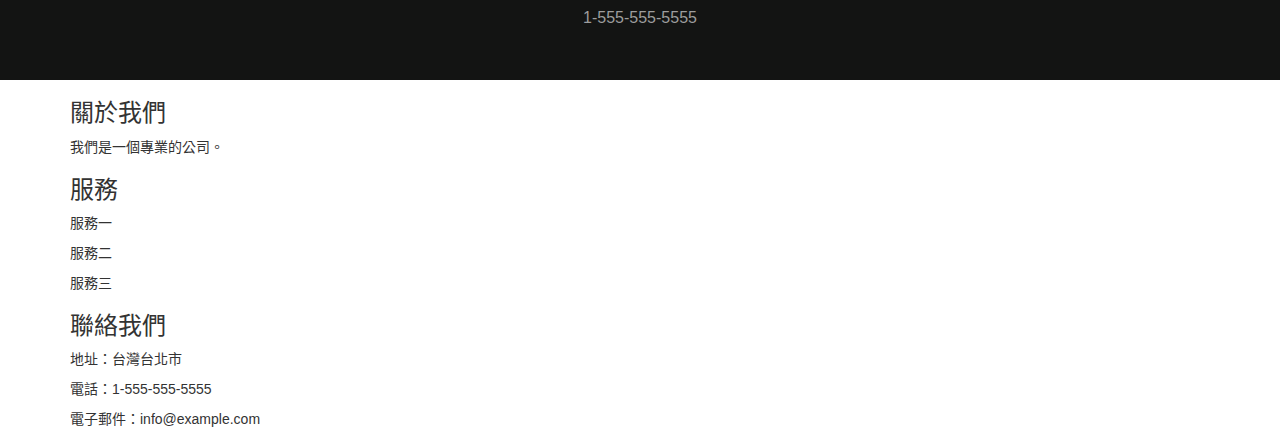
==== commit e70a9aa9: "Update index.htm" ====
--- a/index.htm
+++ b/index.htm
@@ -60,12 +60,12 @@
           <p>
 Feature 1
 個性化對話
-EARL通過學習使用者的回饋和偏好來提供更加個性化的對話體驗。使用者的反饋可以讓EARL理解和記憶對話中的內容，進而提供更準確、相關的回答。
-
+EARL通過學習使用者的回饋和偏好來提供更加個性化的對話體驗。使用者的反饋可以讓EARL理解和記憶對話中的內容，進而提供更準確、相關的回答。</p>
+ <p>
 Feature 2
 靈活訓練
-使用者可以透過提供正確的回答或提問來幫助EARL學習。EARL會根據使用者的回饋來調整模型，以提供更好的對話體驗。
-
+使用者可以透過提供正確的回答或提問來幫助EARL學習。EARL會根據使用者的回饋來調整模型，以提供更好的對話體驗。</p>
+ <p>
 Feature 3
 多領域支援
 EARL可以應對各種不同的領域和話題。無論是科學、技術、文化還是日常生活，EARL都能提供有關信息和回答問題。</p>
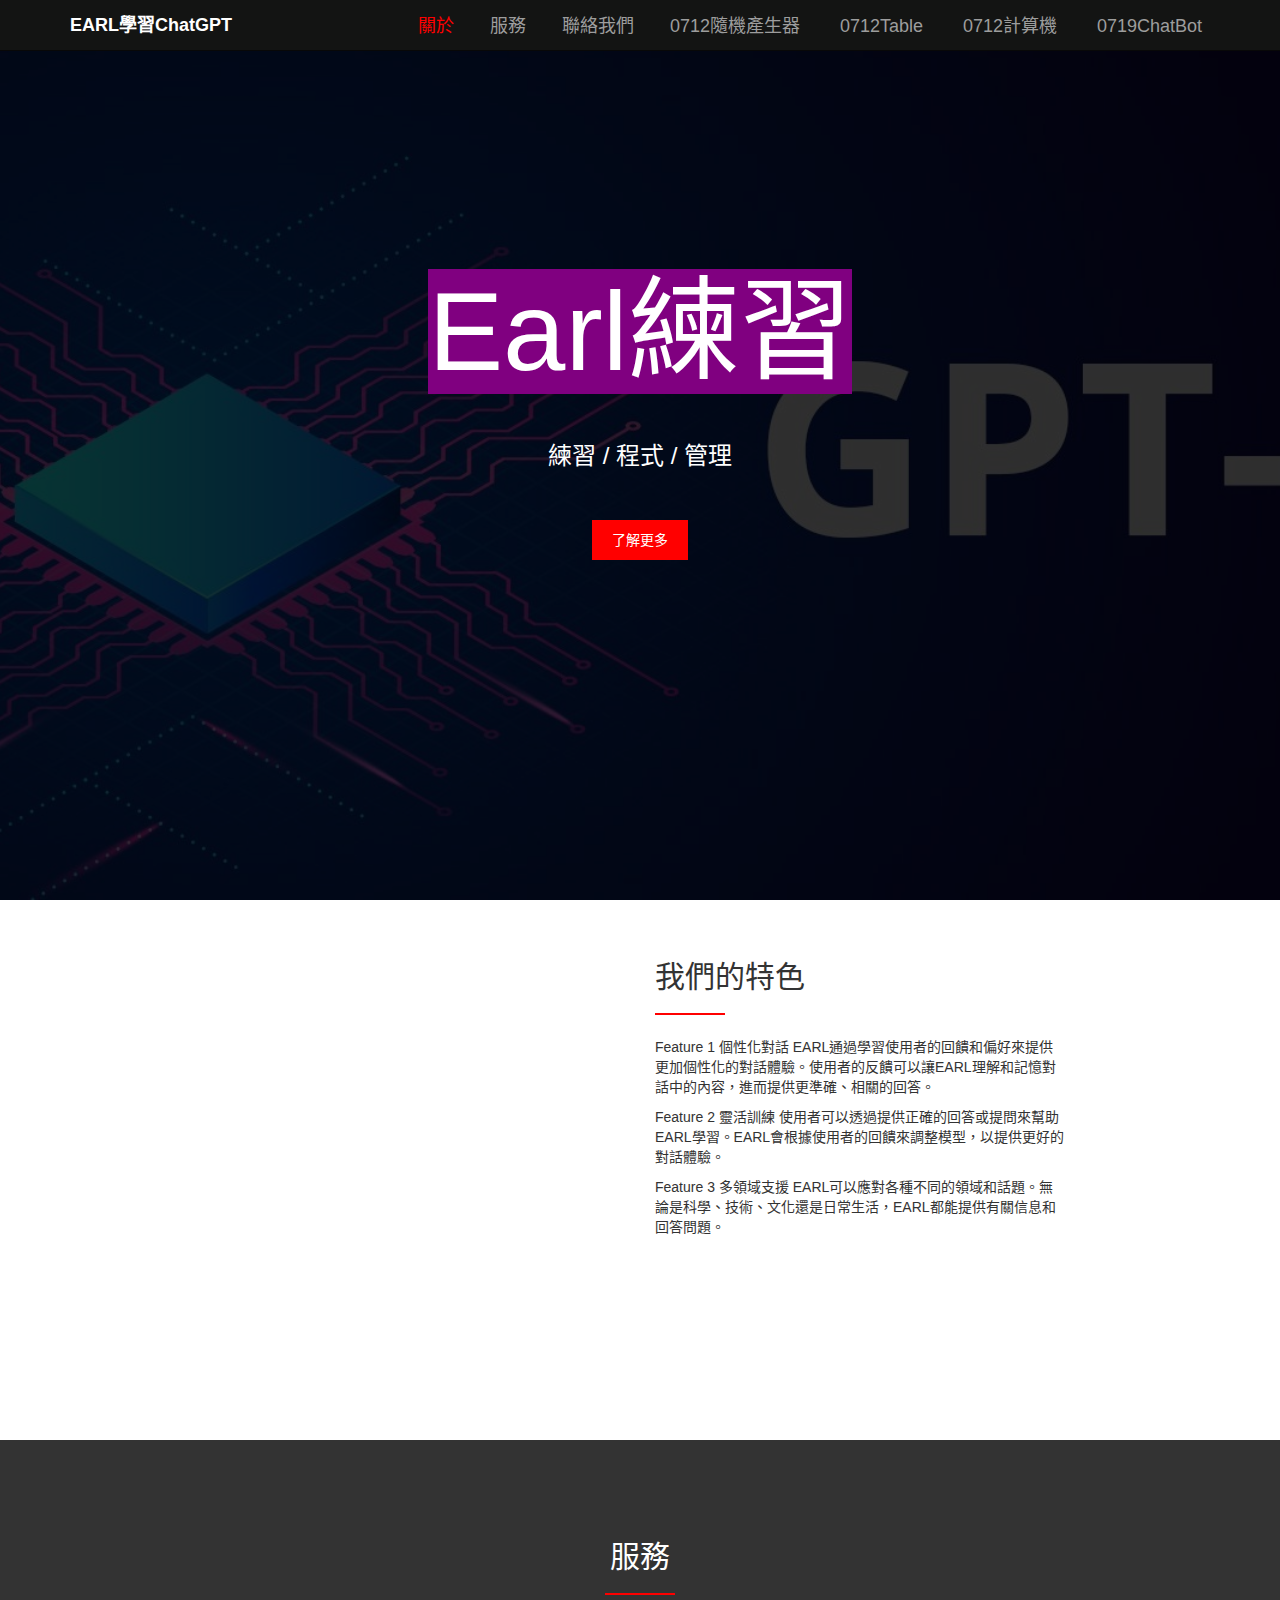
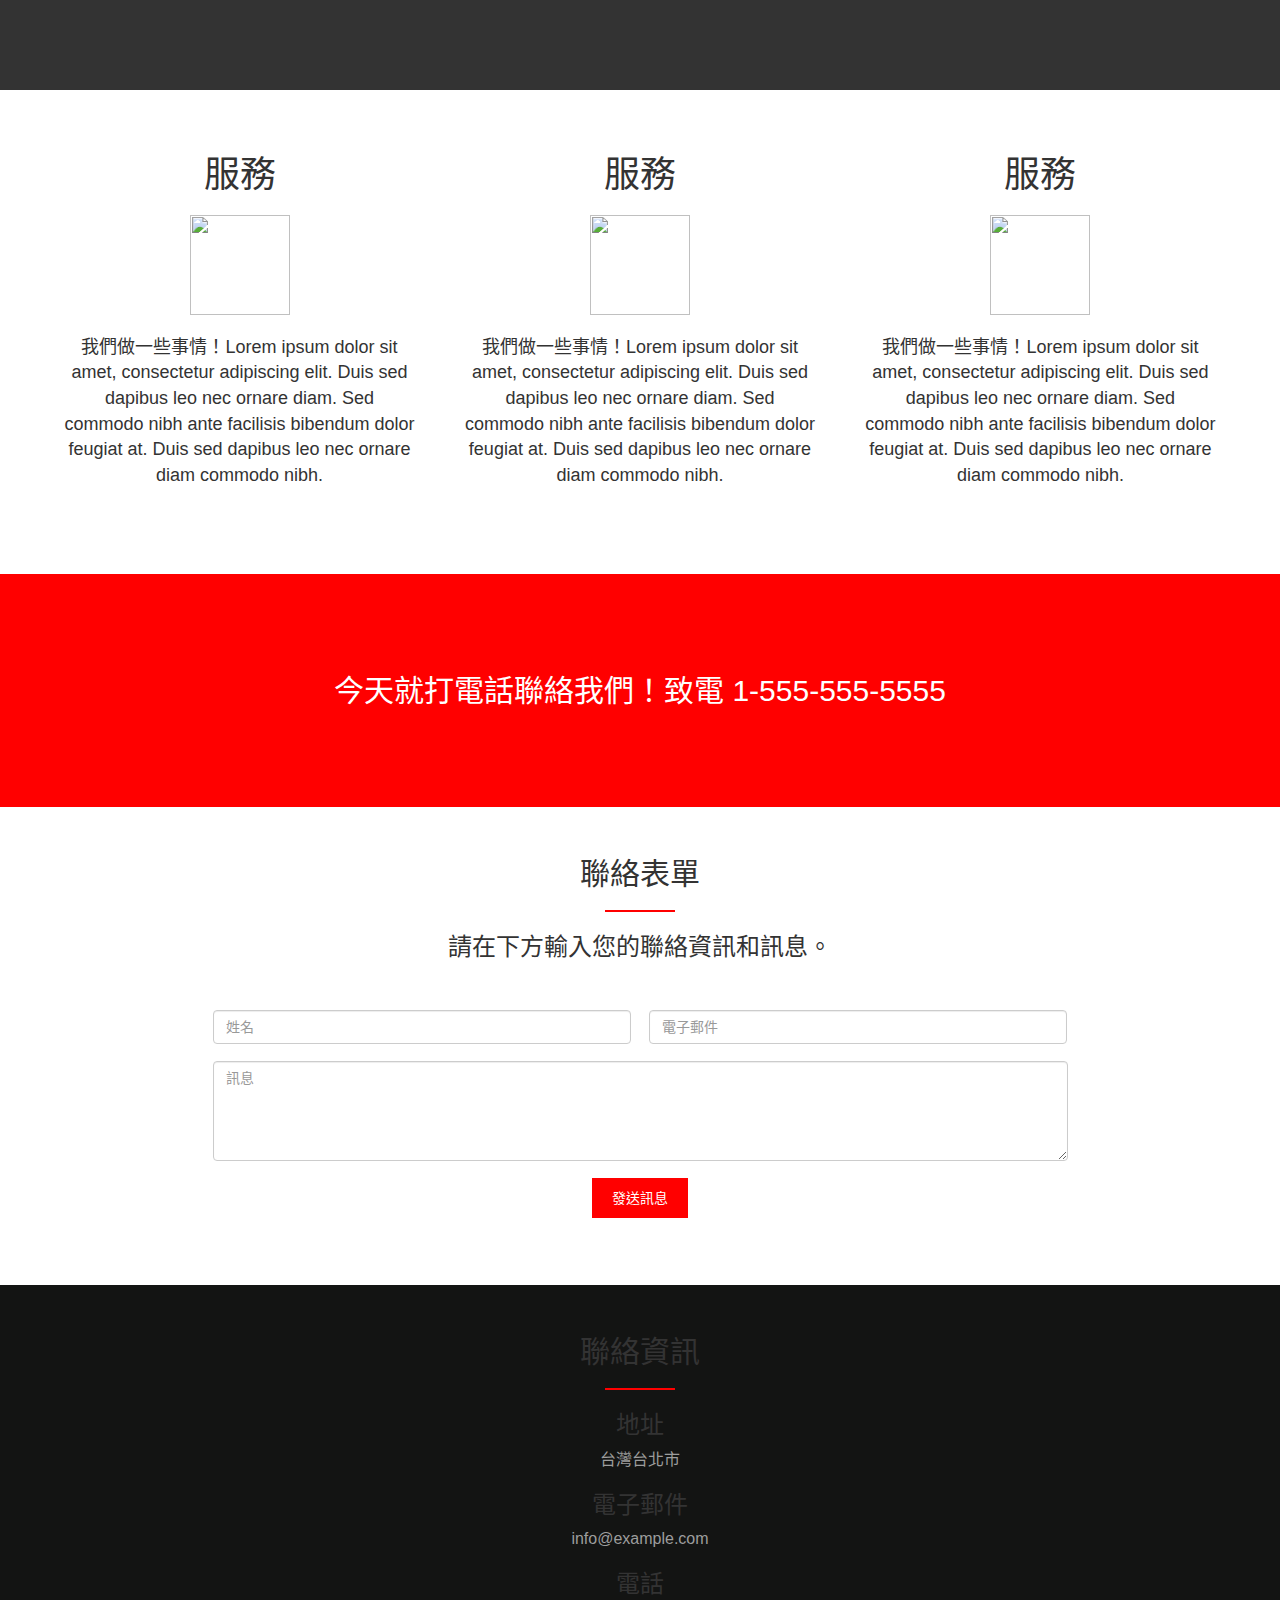
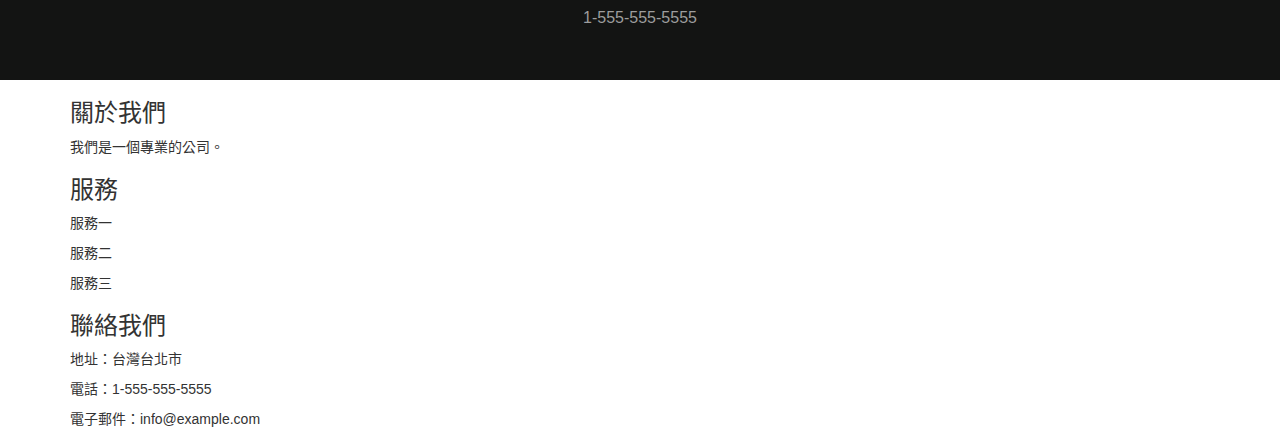
==== commit f723e8a3: "Add files via upload" ====
--- a/index.htm
+++ b/index.htm
@@ -29,6 +29,10 @@
         <li id="navAbout" class="btn navbar-btn navActive">關於</li>
         <li id="navServices" class="btn navbar-btn">服務</li>
         <li id="navContact" class="btn navbar-btn">聯絡我們</li>
+		<a href="ran.html" class="btn navbar-btn">0712隨機產生器</a>
+		<a href="table.html" class="btn navbar-btn">0712Table</a>
+		<a href="calculator.html" class="btn navbar-btn">0712計算機</a>
+        <a href="chat.html" class="btn navbar-btn">0719ChatBot</a>
       </ul>
     </div>
   </div>
